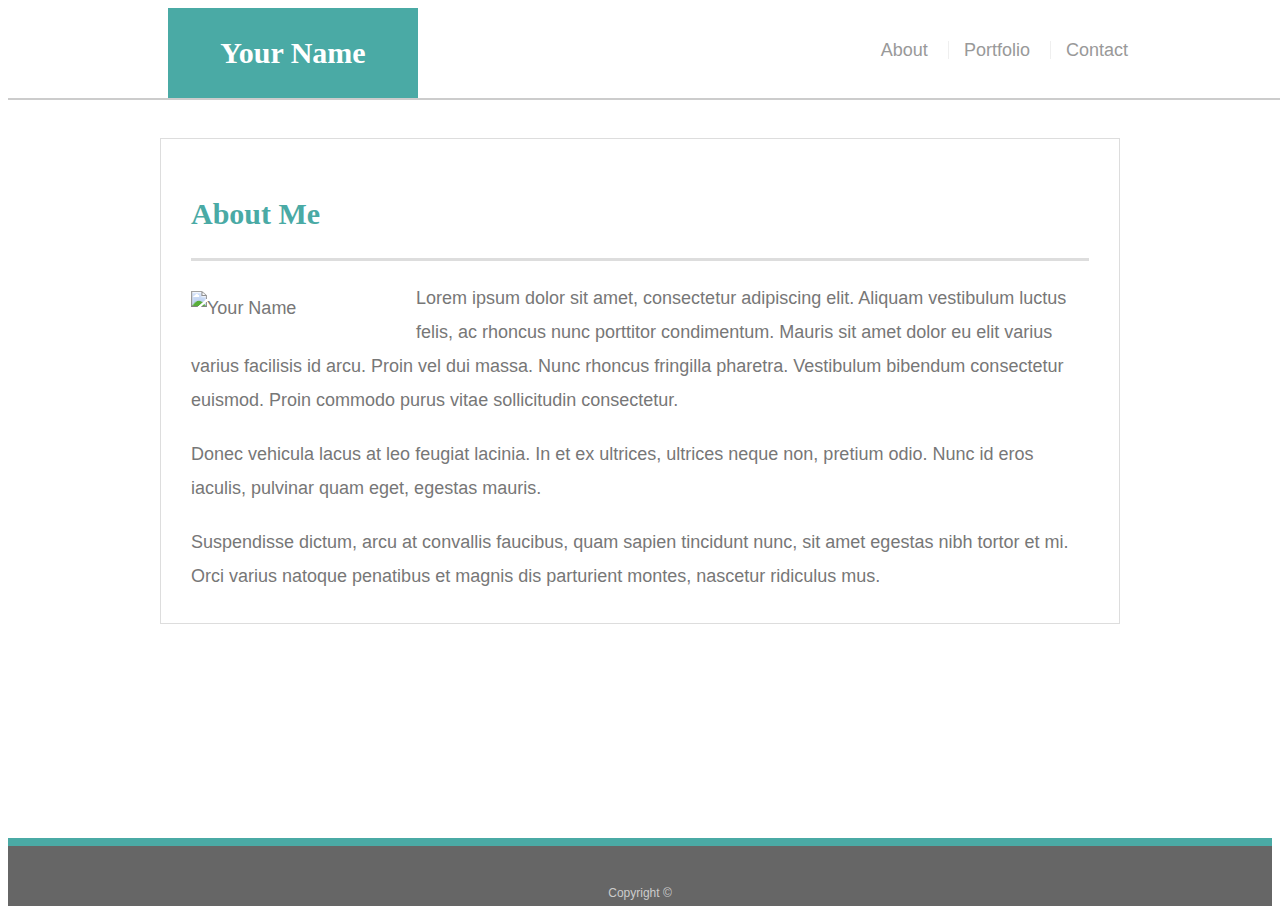
==== index.html @ 76079155 "index,contact,portfolio,css" ====
<!doctype html>
<html lang="en-us">

<head>

<!-- Homework 2 -->
  <meta charset="UTF-8">
  <meta name="viewport" content="width=device-width, initial-scale=1.0">
  <title>About | Your Name</title>
  <link rel="stylesheet" type="text/css" href="assets/style.css">
</head>

<body>

  <header id="masthead">
    <div class="container">
      <a href="index.html" id="logo">Your Name</a>
      <nav>
        <a href="index.html">About</a>
        <a href="portfolio.html">Portfolio</a>
        <a href="contact.html">Contact</a>
      </nav>
    </div>
  </header>

  <div id="main-container" class="container">
    <section class="main-section">
      <h1>About Me</h1>

      <img src="assets/images/cat.jpg" class="auth-image" alt="Your Name">

      <p>Lorem ipsum dolor sit amet, consectetur adipiscing elit. Aliquam vestibulum luctus felis, ac rhoncus nunc porttitor condimentum. Mauris sit amet dolor eu elit varius varius facilisis id arcu. Proin vel dui massa. Nunc rhoncus fringilla pharetra. Vestibulum bibendum consectetur euismod. Proin commodo purus vitae sollicitudin consectetur.</p>

      <p>Donec vehicula lacus at leo feugiat lacinia. In et ex ultrices, ultrices neque non, pretium odio. Nunc id eros iaculis, pulvinar quam eget, egestas mauris.</p>

      <p>Suspendisse dictum, arcu at convallis faucibus, quam sapien tincidunt nunc, sit amet egestas nibh tortor et mi. Orci varius natoque penatibus et magnis dis parturient montes, nascetur ridiculus mus.</p>

    </section>

  </div>

  <footer>
    <div class="container">
      Copyright &copy; 
    </div>
  </footer>
</body>

</html>
---- assets/style.css ----
body {
    font-family: Arial, "Helvetica Neue", Helvetica, sans-serif;
    font-size: 18px;
    line-height: 34px;
    color: #777777;
    background: url("../images/concrete_seamless.png");
  }
  
  * {
    box-sizing: border-box;
  }
  
  /* general */
  /* Homework 2 */
  
  .container {
    width: 100%;
    max-width: 960px;
    margin: 0 auto;
    clear: both;
  }
  
  h1,
  h2,
  h3,
  p {
    margin-bottom: 20px;
  }
  
  p:last-child {
    margin-bottom: 0;
  }
  
  h1,
  h2,
  h3 {
    font-family: Georgia, Times, "Times New Roman", serif;
    font-weight: 700;
    color: #4aaaa5;
  }
  
  h1 {
    padding-bottom: 20px;
    font-size: 30px;
    line-height: 49px;
    border-bottom: 3px solid #dddddd;
  }
  
  h2,
  h3 {
    font-size: 22px;
  }
  
  /* header */
  
  #masthead {
    position: fixed;
    z-index: 99;
    width: 100%;
    margin: 0 0 30px;
    overflow: auto;
    color: #ffffff;
    background: #ffffff;
    border-bottom: 2px solid #cccccc;
  }
  
  #logo {
    float: left;
    width: 250px;
    height: 90px;
    font-family: Georgia, Times, "Times New Roman", serif;
    font-size: 30px;
    font-weight: 700;
    line-height: 90px;
    color: #ffffff;
    text-align: center;
    text-decoration: none;
    background: #4aaaa5;
  }
  
  nav {
    float: right;
    margin-top: 25px;
  }
  
  nav a {
    display: inline-block;
    padding-left: 15px;
    margin-left: 15px;
    line-height: 18px;
    color: #999;
    text-decoration: none;
    border-left: 1px solid #efefef;
  }
  
  nav a:first-child {
    border-left: 0 none;
  }
  
  /* footer */
  
  footer {
    padding: 30px 0;
    clear: both;
    font-size: 12px;
    color: #ffffff;
    color: #cccccc;
    text-align: center;
    background: #666666;
    border-top: 8px solid #4aaaa5;
    height: 50px;
  }
  
  h3, h2 {
    padding-bottom: 20px;
    margin-bottom: 15px;
    line-height: 22px;
    border-bottom: 2px solid #eeeeee;
  }
  
  /* main */
  
  #main-container {
    padding-top: 130px;
    min-height: calc(100vh - 70px);
  }
  
  .main-section {
    float: left;
    width: 100%;
    max-width: 960px;
    padding: 30px;
    margin: 0 0 40px;
    background: #ffffff;
    border: 1px solid #dddddd;
  }
  
  /* portfolio page */
  
  .work {
    position: relative;
    float: left;
    width: 274px;
    margin: 20px 0 25px;
    overflow: auto;
  }
  
  .work:nth-child(even) {
    margin-right: 40px;
  }
  
  .work img {
    width: 100%;
    border: 0 none;
    opacity: 0.8;
  }
  
  .work h3 {
    position: absolute;
    bottom: 20px;
    width: 100%;
    padding: 15px;
    margin-bottom: 0;
    font-weight: 300;
    line-height: 30px;
    color: #ffffff;
    text-align: center;
    background: #4aaaa5;
    border-bottom: 0;
  }
  
  .auth-image {
    float: left;
    width: 200px;
    height: auto;
    margin-top: 10px;
    margin-right: 25px;
  }
  
  /* contact page */
  
  #contact-form ul {
    margin-bottom: 20px;
  }
  
  #contact-form li {
    margin-bottom: 10px;
  }
  
  label,
  input[type=text],
  input[type=email],
  textarea {
    display: block;
    width: 100%;
  }
  
  input[type=text],
  input[type=email],
  textarea {
    height: 35px;
    padding: 0 10px;
    font-size: 14px;
    border: 1px solid #dddddd;
  }
  
  textarea {
    height: 200px;
  }
  
  input[type=submit] {
    padding: 10px 30px;
    font-size: 18px;
    color: #ffffff;
    cursor: pointer;
    background: #4aaaa5;
    border: 0 none;
  }

  @media only screen and (max-width: 980px) {
    body {
      background-color: lightblue;}

   @media only screen and (max-width: 768px) {
        body {
          background-color: blue;}
    
    @media only screen and (max-width: 640px) {
            body {
              background-color: yellow;}
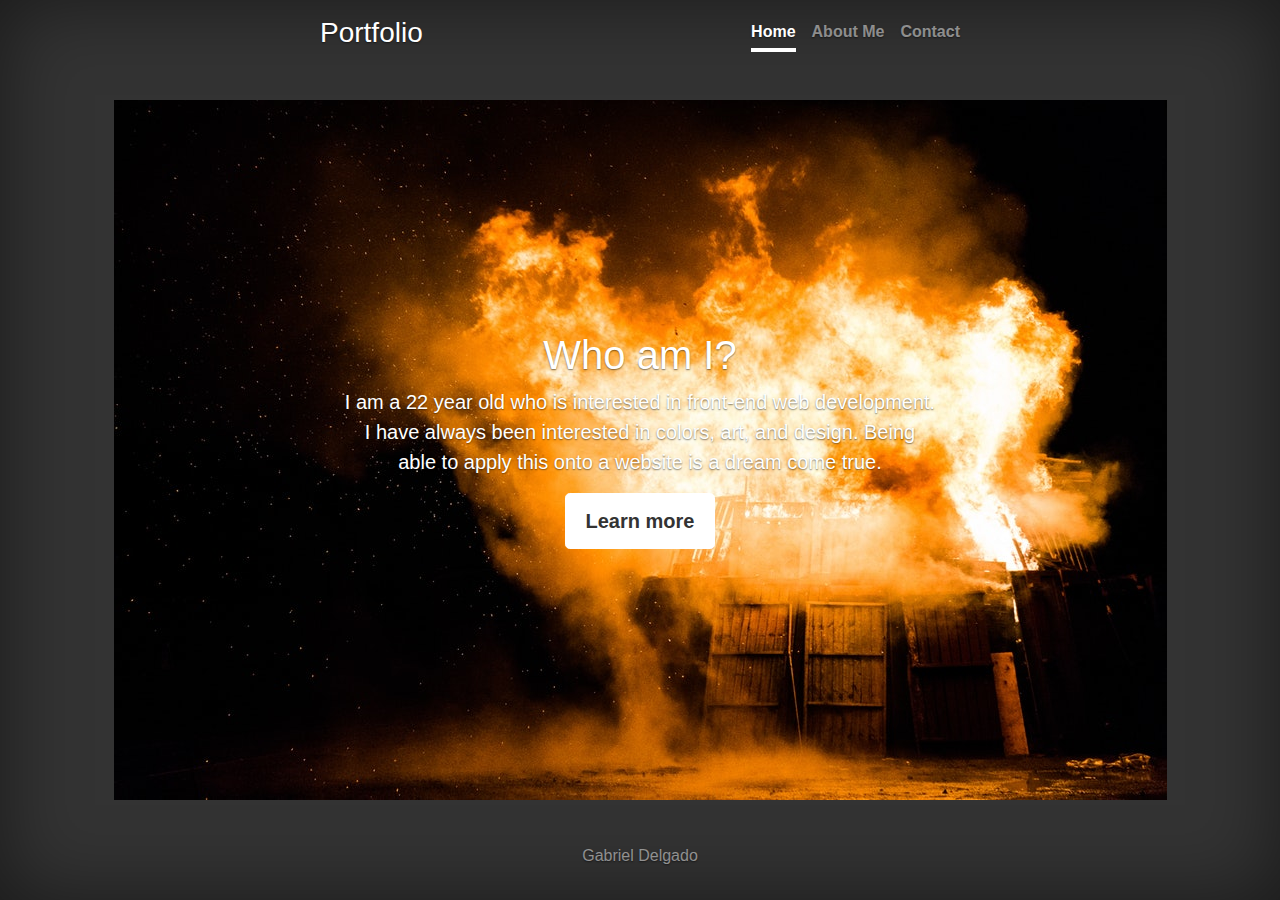
==== commit 0a78b216: "updates" ====
--- a/index.html
+++ b/index.html
@@ -1,49 +1,61 @@
-<!doctype html>
-<html lang="en-us">
-
+<!DOCTYPE html>
+<html lang="en">
 <head>
-
-<!-- Homework 2 -->
   <meta charset="UTF-8">
   <meta name="viewport" content="width=device-width, initial-scale=1.0">
-  <title>About | Your Name</title>
+  <meta http-equiv="X-UA-Compatible" content="ie=edge">
+  <title>Portfolio</title>
+  <link rel="stylesheet" href="https://stackpath.bootstrapcdn.com/bootstrap/4.3.1/css/bootstrap.min.css" integrity="sha384-ggOyR0iXCbMQv3Xipma34MD+dH/1fQ784/j6cY/iJTQUOhcWr7x9JvoRxT2MZw1T" crossorigin="anonymous">
   <link rel="stylesheet" type="text/css" href="assets/style.css">
 </head>
 
+
 <body>
+  
 
-  <header id="masthead">
-    <div class="container">
-      <a href="index.html" id="logo">Your Name</a>
-      <nav>
-        <a href="index.html">About</a>
-        <a href="portfolio.html">Portfolio</a>
-        <a href="contact.html">Contact</a>
-      </nav>
-    </div>
-  </header>
+ <style>
+   .bd-placeholder-img {
+     font-size: 1.125rem;
+     text-anchor: middle;
+     -webkit-user-select: none;
+     -moz-user-select: none;
+     -ms-user-select: none;
+     user-select: none;
+   }
 
-  <div id="main-container" class="container">
-    <section class="main-section">
-      <h1>About Me</h1>
+   @media (min-width: 768px) {
+     .bd-placeholder-img-lg {
+       font-size: 3.5rem;
+     }
+   }
+ </style>
 
-      <img src="assets/images/cat.jpg" class="auth-image" alt="Your Name">
+<body class="text-center">
+ <div class="cover-container d-flex w-100 h-100 p-3 mx-auto flex-column">
+<header class="masthead mb-auto">
+ <div class="inner">
+   <h3 class="masthead-brand">Portfolio</h3>
+   <nav class="nav nav-masthead justify-content-center">
+     <a class="nav-link active" href="#">Home</a>
+     <a class="nav-link" href="#">About Me</a>
+     <a class="nav-link" href="#">Contact</a>
+   </nav>
+ </div>
+</header>
 
-      <p>Lorem ipsum dolor sit amet, consectetur adipiscing elit. Aliquam vestibulum luctus felis, ac rhoncus nunc porttitor condimentum. Mauris sit amet dolor eu elit varius varius facilisis id arcu. Proin vel dui massa. Nunc rhoncus fringilla pharetra. Vestibulum bibendum consectetur euismod. Proin commodo purus vitae sollicitudin consectetur.</p>
+<main role="main" class="inner cover">
+ <h1 class="cover-heading">Who am I?</h1>
+ <p class="lead">I am a 22 year old who is interested in front-end web development. I have always been interested in colors, art, and design. Being able to apply this onto a website is a dream come true.</p>
+ <p class="lead">
+   <a href="#" class="btn btn-lg btn-secondary">Learn more</a>
+ </p>
+</main>
 
-      <p>Donec vehicula lacus at leo feugiat lacinia. In et ex ultrices, ultrices neque non, pretium odio. Nunc id eros iaculis, pulvinar quam eget, egestas mauris.</p>
-
-      <p>Suspendisse dictum, arcu at convallis faucibus, quam sapien tincidunt nunc, sit amet egestas nibh tortor et mi. Orci varius natoque penatibus et magnis dis parturient montes, nascetur ridiculus mus.</p>
-
-    </section>
-
-  </div>
-
-  <footer>
-    <div class="container">
-      Copyright &copy; 
-    </div>
-  </footer>
+<footer class="mastfoot mt-auto">
+ <div class="inner">
+   <p>Gabriel Delgado</p>
+ </div>
+</footer>
+</div>
 </body>
-
 </html>
--- a/assets/style.css
+++ b/assets/style.css
@@ -1,230 +1,107 @@
+/*
+ * Globals
+ */
+
+/* Links */
+a,
+a:focus,
+a:hover {
+  color: #fff;
+}
+
+/* Custom default button */
+.btn-secondary,
+.btn-secondary:hover,
+.btn-secondary:focus {
+  color: #333;
+  text-shadow: none; /* Prevent inheritance from `body` */
+  background-color: #fff;
+  border: .05rem solid #fff;
+}
+
+
+/*
+ * Base structure
+ */
+
+html,
 body {
-    font-family: Arial, "Helvetica Neue", Helvetica, sans-serif;
-    font-size: 18px;
-    line-height: 34px;
-    color: #777777;
-    background: url("../images/concrete_seamless.png");
+  height: 100%;
+  background-color: #333;
+}
+
+body {
+  background: url(/assets/fireimage.jpeg) no-repeat 50% 50%;
+  display: -ms-flexbox;
+  display: flex;
+  color: #fff;
+  text-shadow: 0 .05rem .1rem rgba(0, 0, 0, .5);
+  box-shadow: inset 0 0 5rem rgba(0, 0, 0, .5);
+}
+
+.cover-container {
+  max-width: 42em;
+}
+
+
+/*
+ * Header
+ */
+.masthead {
+  margin-bottom: 2rem;
+}
+
+.masthead-brand {
+  margin-bottom: 0;
+}
+
+.nav-masthead .nav-link {
+  padding: .25rem 0;
+  font-weight: 700;
+  color: rgba(255, 255, 255, .5);
+  background-color: transparent;
+  border-bottom: .25rem solid transparent;
+}
+
+.nav-masthead .nav-link:hover,
+.nav-masthead .nav-link:focus {
+  border-bottom-color: rgba(255, 255, 255, .25);
+}
+
+.nav-masthead .nav-link + .nav-link {
+  margin-left: 1rem;
+}
+
+.nav-masthead .active {
+  color: #fff;
+  border-bottom-color: #fff;
+}
+
+@media (min-width: 48em) {
+  .masthead-brand {
+    float: left;
   }
-  
-  * {
-    box-sizing: border-box;
+  .nav-masthead {
+    float: right;
   }
-  
-  /* general */
-  /* Homework 2 */
-  
-  .container {
-    width: 100%;
-    max-width: 960px;
-    margin: 0 auto;
-    clear: both;
-  }
-  
-  h1,
-  h2,
-  h3,
-  p {
-    margin-bottom: 20px;
-  }
-  
-  p:last-child {
-    margin-bottom: 0;
-  }
-  
-  h1,
-  h2,
-  h3 {
-    font-family: Georgia, Times, "Times New Roman", serif;
-    font-weight: 700;
-    color: #4aaaa5;
-  }
-  
-  h1 {
-    padding-bottom: 20px;
-    font-size: 30px;
-    line-height: 49px;
-    border-bottom: 3px solid #dddddd;
-  }
-  
-  h2,
-  h3 {
-    font-size: 22px;
-  }
-  
-  /* header */
-  
-  #masthead {
-    position: fixed;
-    z-index: 99;
-    width: 100%;
-    margin: 0 0 30px;
-    overflow: auto;
-    color: #ffffff;
-    background: #ffffff;
-    border-bottom: 2px solid #cccccc;
-  }
-  
-  #logo {
-    float: left;
-    width: 250px;
-    height: 90px;
-    font-family: Georgia, Times, "Times New Roman", serif;
-    font-size: 30px;
-    font-weight: 700;
-    line-height: 90px;
-    color: #ffffff;
-    text-align: center;
-    text-decoration: none;
-    background: #4aaaa5;
-  }
-  
-  nav {
-    float: right;
-    margin-top: 25px;
-  }
-  
-  nav a {
-    display: inline-block;
-    padding-left: 15px;
-    margin-left: 15px;
-    line-height: 18px;
-    color: #999;
-    text-decoration: none;
-    border-left: 1px solid #efefef;
-  }
-  
-  nav a:first-child {
-    border-left: 0 none;
-  }
-  
-  /* footer */
-  
-  footer {
-    padding: 30px 0;
-    clear: both;
-    font-size: 12px;
-    color: #ffffff;
-    color: #cccccc;
-    text-align: center;
-    background: #666666;
-    border-top: 8px solid #4aaaa5;
-    height: 50px;
-  }
-  
-  h3, h2 {
-    padding-bottom: 20px;
-    margin-bottom: 15px;
-    line-height: 22px;
-    border-bottom: 2px solid #eeeeee;
-  }
-  
-  /* main */
-  
-  #main-container {
-    padding-top: 130px;
-    min-height: calc(100vh - 70px);
-  }
-  
-  .main-section {
-    float: left;
-    width: 100%;
-    max-width: 960px;
-    padding: 30px;
-    margin: 0 0 40px;
-    background: #ffffff;
-    border: 1px solid #dddddd;
-  }
-  
-  /* portfolio page */
-  
-  .work {
-    position: relative;
-    float: left;
-    width: 274px;
-    margin: 20px 0 25px;
-    overflow: auto;
-  }
-  
-  .work:nth-child(even) {
-    margin-right: 40px;
-  }
-  
-  .work img {
-    width: 100%;
-    border: 0 none;
-    opacity: 0.8;
-  }
-  
-  .work h3 {
-    position: absolute;
-    bottom: 20px;
-    width: 100%;
-    padding: 15px;
-    margin-bottom: 0;
-    font-weight: 300;
-    line-height: 30px;
-    color: #ffffff;
-    text-align: center;
-    background: #4aaaa5;
-    border-bottom: 0;
-  }
-  
-  .auth-image {
-    float: left;
-    width: 200px;
-    height: auto;
-    margin-top: 10px;
-    margin-right: 25px;
-  }
-  
-  /* contact page */
-  
-  #contact-form ul {
-    margin-bottom: 20px;
-  }
-  
-  #contact-form li {
-    margin-bottom: 10px;
-  }
-  
-  label,
-  input[type=text],
-  input[type=email],
-  textarea {
-    display: block;
-    width: 100%;
-  }
-  
-  input[type=text],
-  input[type=email],
-  textarea {
-    height: 35px;
-    padding: 0 10px;
-    font-size: 14px;
-    border: 1px solid #dddddd;
-  }
-  
-  textarea {
-    height: 200px;
-  }
-  
-  input[type=submit] {
-    padding: 10px 30px;
-    font-size: 18px;
-    color: #ffffff;
-    cursor: pointer;
-    background: #4aaaa5;
-    border: 0 none;
-  }
+}
 
-  @media only screen and (max-width: 980px) {
-    body {
-      background-color: lightblue;}
 
-   @media only screen and (max-width: 768px) {
-        body {
-          background-color: blue;}
-    
-    @media only screen and (max-width: 640px) {
-            body {
-              background-color: yellow;}+/*
+ * Cover
+ */
+.cover {
+  padding: 0 1.5rem;
+}
+.cover .btn-lg {
+  padding: .75rem 1.25rem;
+  font-weight: 700;
+}
+
+
+/*
+ * Footer
+ */
+.mastfoot {
+  color: rgba(255, 255, 255, .5);
+}